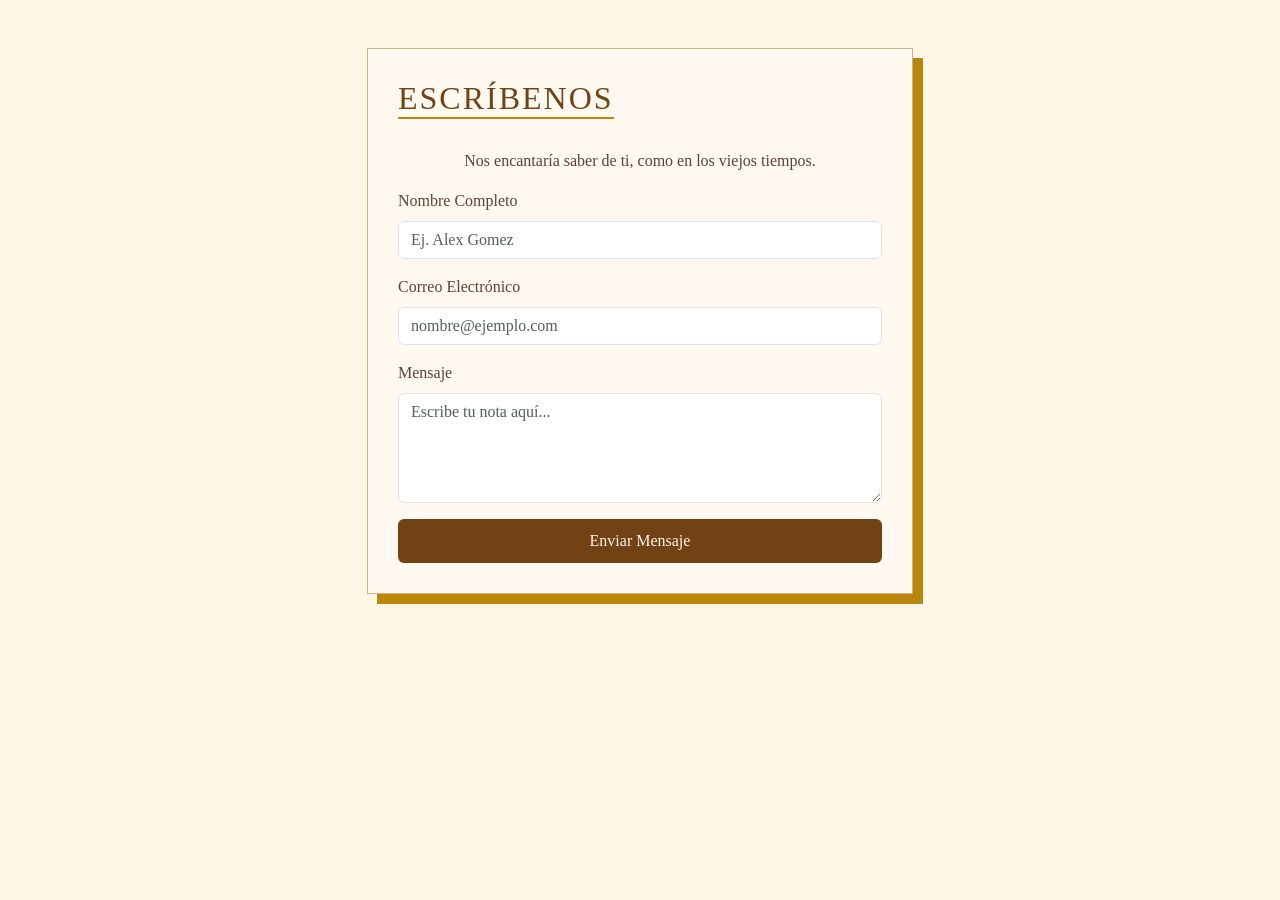
==== contacto.html @ bc76139c "agregue la carpeta css/style_galeria.css" ====
<!DOCTYPE html>
<html lang="es">
<head>
    <meta charset="UTF-8">
    <meta name="viewport" content="width=device-width, initial-scale=1.0">
    <title>Contacto</title>
    <link href="https://cdn.jsdelivr.net/npm/bootstrap@5.3.0/dist/css/bootstrap.min.css" rel="stylesheet">
    <link rel="stylesheet" href="css/style_galeria.css">
</head>
<body>

<div class="container mt-5">
    <div class="row justify-content-center">
        <div class="col-md-6">
            <div class="card-vintage">
                <h2 class="text-center">Escríbenos</h2>
                <p class="text-center italic">Nos encantaría saber de ti, como en los viejos tiempos.</p>
                <form>
                    <div class="mb-3">
                        <label class="form-label">Nombre Completo</label>
                        <input type="text" class="form-control" placeholder="Ej. Alex Gomez">
                    </div>
                    <div class="mb-3">
                        <label class="form-label">Correo Electrónico</label>
                        <input type="email" class="form-control" placeholder="nombre@ejemplo.com">
                    </div>
                    <div class="mb-3">
                        <label class="form-label">Mensaje</label>
                        <textarea class="form-control" rows="4" placeholder="Escribe tu nota aquí..."></textarea>
                    </div>
                    <button type="submit" class="btn btn-vintage w-100">Enviar Mensaje</button>
                </form>
            </div>
        </div>
    </div>
</div>

</body>
</html>
---- css/style_galeria.css ----
/* Paleta Vintage: Crema (#fdf5e6), Sepia (#704214), Dorado Viejo (#b8860b) */
body {
    background-color: #fdf5e6;
    color: #5d4037;
    font-family: 'Georgia', serif;
}


h1, h2 {
    color: #704214;
    text-transform: uppercase;
    letter-spacing: 2px;
    border-bottom: 2px solid #b8860b;
    display: inline-block;
    margin-bottom: 30px;
}

/* Estilos para la Galería */
.img-container {
    cursor: pointer;
    overflow: hidden;
    border: 8px solid #fff;
    box-shadow: 5px 5px 15px rgba(0,0,0,0.3);
    transition: transform 0.3s ease;
    margin-bottom: 20px;
}

.img-container:hover {
    transform: scale(1.05) rotate(2deg);
}

/* Modal Personalizado (Overlay) */
#overlay {
    display: none;
    position: fixed;
    top: 0; left: 0; width: 100%; height: 100%;
    background: rgba(0, 0, 0, 0.85);
    z-index: 1000;
    justify-content: center;
    align-items: center;
}

#overlay img {
    max-width: 80%;
    max-height: 80%;
    border: 10px solid #fdf5e6;
    box-shadow: 0 0 20px rgba(255,255,255,0.2);
}

/* Estilos para Contacto */
.card-vintage {
    background: #fff9f0;
    border: 1px solid #d2b48c;
    padding: 30px;
    box-shadow: 10px 10px 0px #b8860b;
}

.btn-vintage {
    background-color: #704214;
    color: #fdf5e6;
    border: none;
    padding: 10px 25px;
}

.btn-vintage:hover {
    background-color: #b8860b;
    color: white;
}
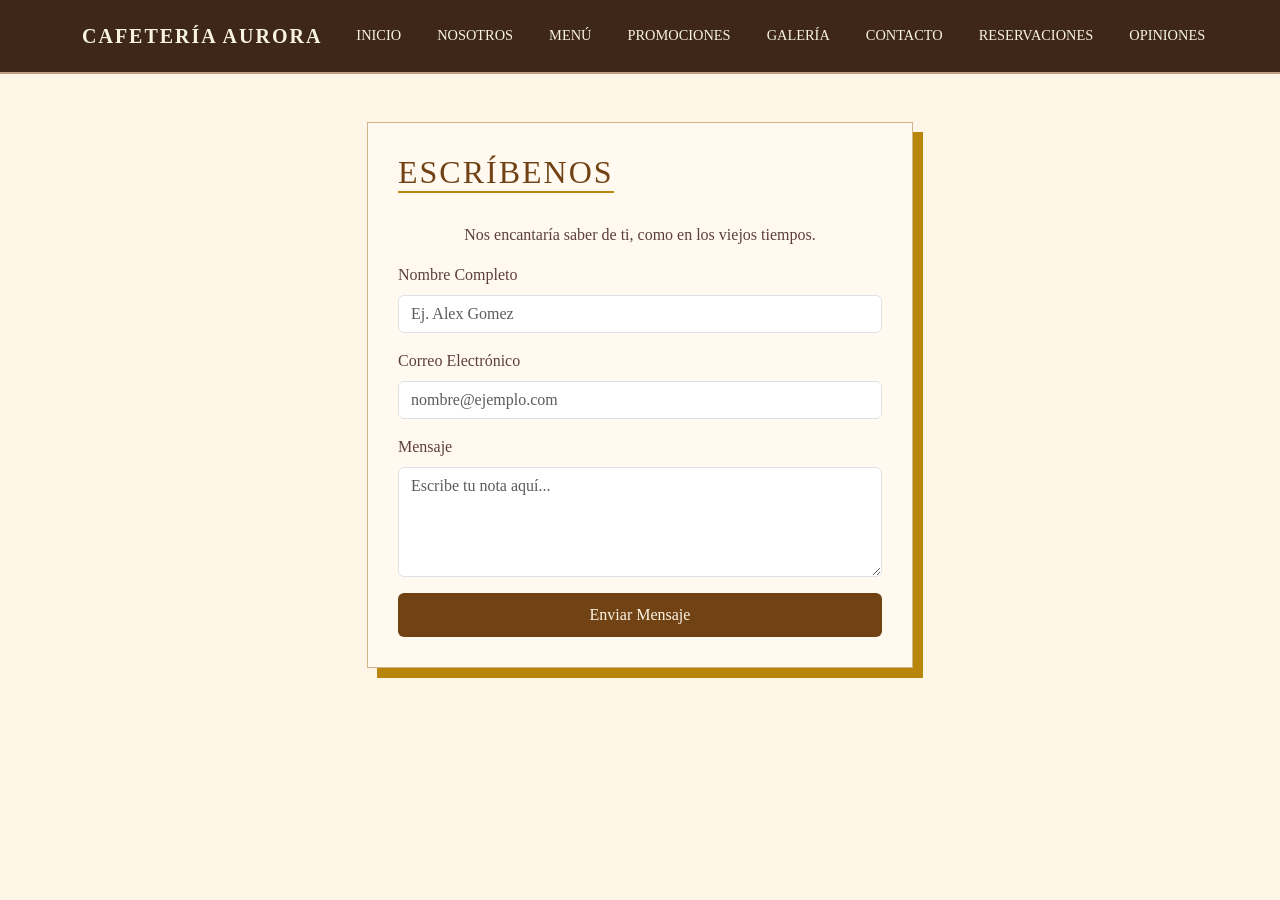
==== commit cc2b6101: "se creo la barra de navegacion y se unieron los archivos" ====
--- a/contacto.html
+++ b/contacto.html
@@ -1,39 +1,79 @@
 <!DOCTYPE html>
 <html lang="es">
+
 <head>
     <meta charset="UTF-8">
     <meta name="viewport" content="width=device-width, initial-scale=1.0">
     <title>Contacto</title>
     <link href="https://cdn.jsdelivr.net/npm/bootstrap@5.3.0/dist/css/bootstrap.min.css" rel="stylesheet">
     <link rel="stylesheet" href="css/style_galeria.css">
+    <link rel="stylesheet" href="css/nav.css">
 </head>
+
 <body>
-
-<div class="container mt-5">
-    <div class="row justify-content-center">
-        <div class="col-md-6">
-            <div class="card-vintage">
-                <h2 class="text-center">Escríbenos</h2>
-                <p class="text-center italic">Nos encantaría saber de ti, como en los viejos tiempos.</p>
-                <form>
-                    <div class="mb-3">
-                        <label class="form-label">Nombre Completo</label>
-                        <input type="text" class="form-control" placeholder="Ej. Alex Gomez">
-                    </div>
-                    <div class="mb-3">
-                        <label class="form-label">Correo Electrónico</label>
-                        <input type="email" class="form-control" placeholder="nombre@ejemplo.com">
-                    </div>
-                    <div class="mb-3">
-                        <label class="form-label">Mensaje</label>
-                        <textarea class="form-control" rows="4" placeholder="Escribe tu nota aquí..."></textarea>
-                    </div>
-                    <button type="submit" class="btn btn-vintage w-100">Enviar Mensaje</button>
-                </form>
+    <nav class="navbar navbar-expand-lg navbar-dark navbar-aurora sticky-top">
+        <div class="container">
+            <a class="navbar-brand" href="#">CAFETERÍA AURORA</a>
+            <button class="navbar-toggler" type="button" data-bs-toggle="collapse" data-bs-target="#navbarNav"
+                aria-controls="navbarNav" aria-expanded="false" aria-label="Toggle navigation">
+                <span class="navbar-toggler-icon"></span>
+            </button>
+            <div class="collapse navbar-collapse" id="navbarNav">
+                <ul class="navbar-nav ms-auto">
+                    <li class="nav-item">
+                        <a class="nav-link" href="index.html">INICIO</a>
+                    </li>
+                    <li class="nav-item">
+                        <a class="nav-link" href="nosotros.html">NOSOTROS</a>
+                    </li>
+                    <li class="nav-item">
+                        <a class="nav-link" href="menu.html">MENÚ</a>
+                    </li>
+                    <li class="nav-item">
+                        <a class="nav-link" href="promociones.html">PROMOCIONES</a>
+                    </li>
+                    <li class="nav-item">
+                        <a class="nav-link" href="galeria.html">GALERÍA</a>
+                    </li>
+                    <li class="nav-item">
+                        <a class="nav-link" href="contacto.html">CONTACTO</a>
+                    </li>
+                    <li class="nav-item">
+                        <a class="nav-link" href="reservaciones.html">RESERVACIONES</a>
+                    </li>
+                    <li class="nav-item">
+                        <a class="nav-link" href="opiniones.html">OPINIONES</a>
+                    </li>
+                </ul>
+            </div>
+        </div>
+    </nav>
+    <div class="container mt-5">
+        <div class="row justify-content-center">
+            <div class="col-md-6">
+                <div class="card-vintage">
+                    <h2 class="text-center">Escríbenos</h2>
+                    <p class="text-center italic">Nos encantaría saber de ti, como en los viejos tiempos.</p>
+                    <form>
+                        <div class="mb-3">
+                            <label class="form-label">Nombre Completo</label>
+                            <input type="text" class="form-control" placeholder="Ej. Alex Gomez">
+                        </div>
+                        <div class="mb-3">
+                            <label class="form-label">Correo Electrónico</label>
+                            <input type="email" class="form-control" placeholder="nombre@ejemplo.com">
+                        </div>
+                        <div class="mb-3">
+                            <label class="form-label">Mensaje</label>
+                            <textarea class="form-control" rows="4" placeholder="Escribe tu nota aquí..."></textarea>
+                        </div>
+                        <button type="submit" class="btn btn-vintage w-100">Enviar Mensaje</button>
+                    </form>
+                </div>
             </div>
         </div>
     </div>
-</div>
 
 </body>
+
 </html>
--- a/css/nav.css
+++ b/css/nav.css
@@ -0,0 +1,35 @@
+/* Estilo personalizado para el Navbar */
+.navbar-aurora {
+    background-color: #3e2716;
+    /* El tono café oscuro de tu sitio */
+    font-family: 'Playfair Display', serif;
+    /* O la tipografía elegante que estés usando */
+    border-bottom: 2px solid #c0a080;
+    /* Un detalle sutil en dorado/crema */
+    padding: 1rem 0;
+}
+
+.navbar-aurora .navbar-brand {
+    letter-spacing: 2px;
+    font-weight: bold;
+    color: #f8f4e1 !important;
+    /* Color crema para el texto */
+}
+
+.navbar-aurora .nav-link {
+    color: #f8f4e1 !important;
+    margin: 0 10px;
+    font-size: 0.9rem;
+    transition: all 0.3s ease;
+}
+
+/* Efecto al pasar el mouse */
+.navbar-aurora .nav-link:hover {
+    color: #c0a080 !important;
+    /* Cambia a un tono café claro/dorado */
+    text-decoration: underline;
+}
+
+.navbar-aurora .nav-link.active {
+    border-bottom: 1px solid #f8f4e1;
+}
